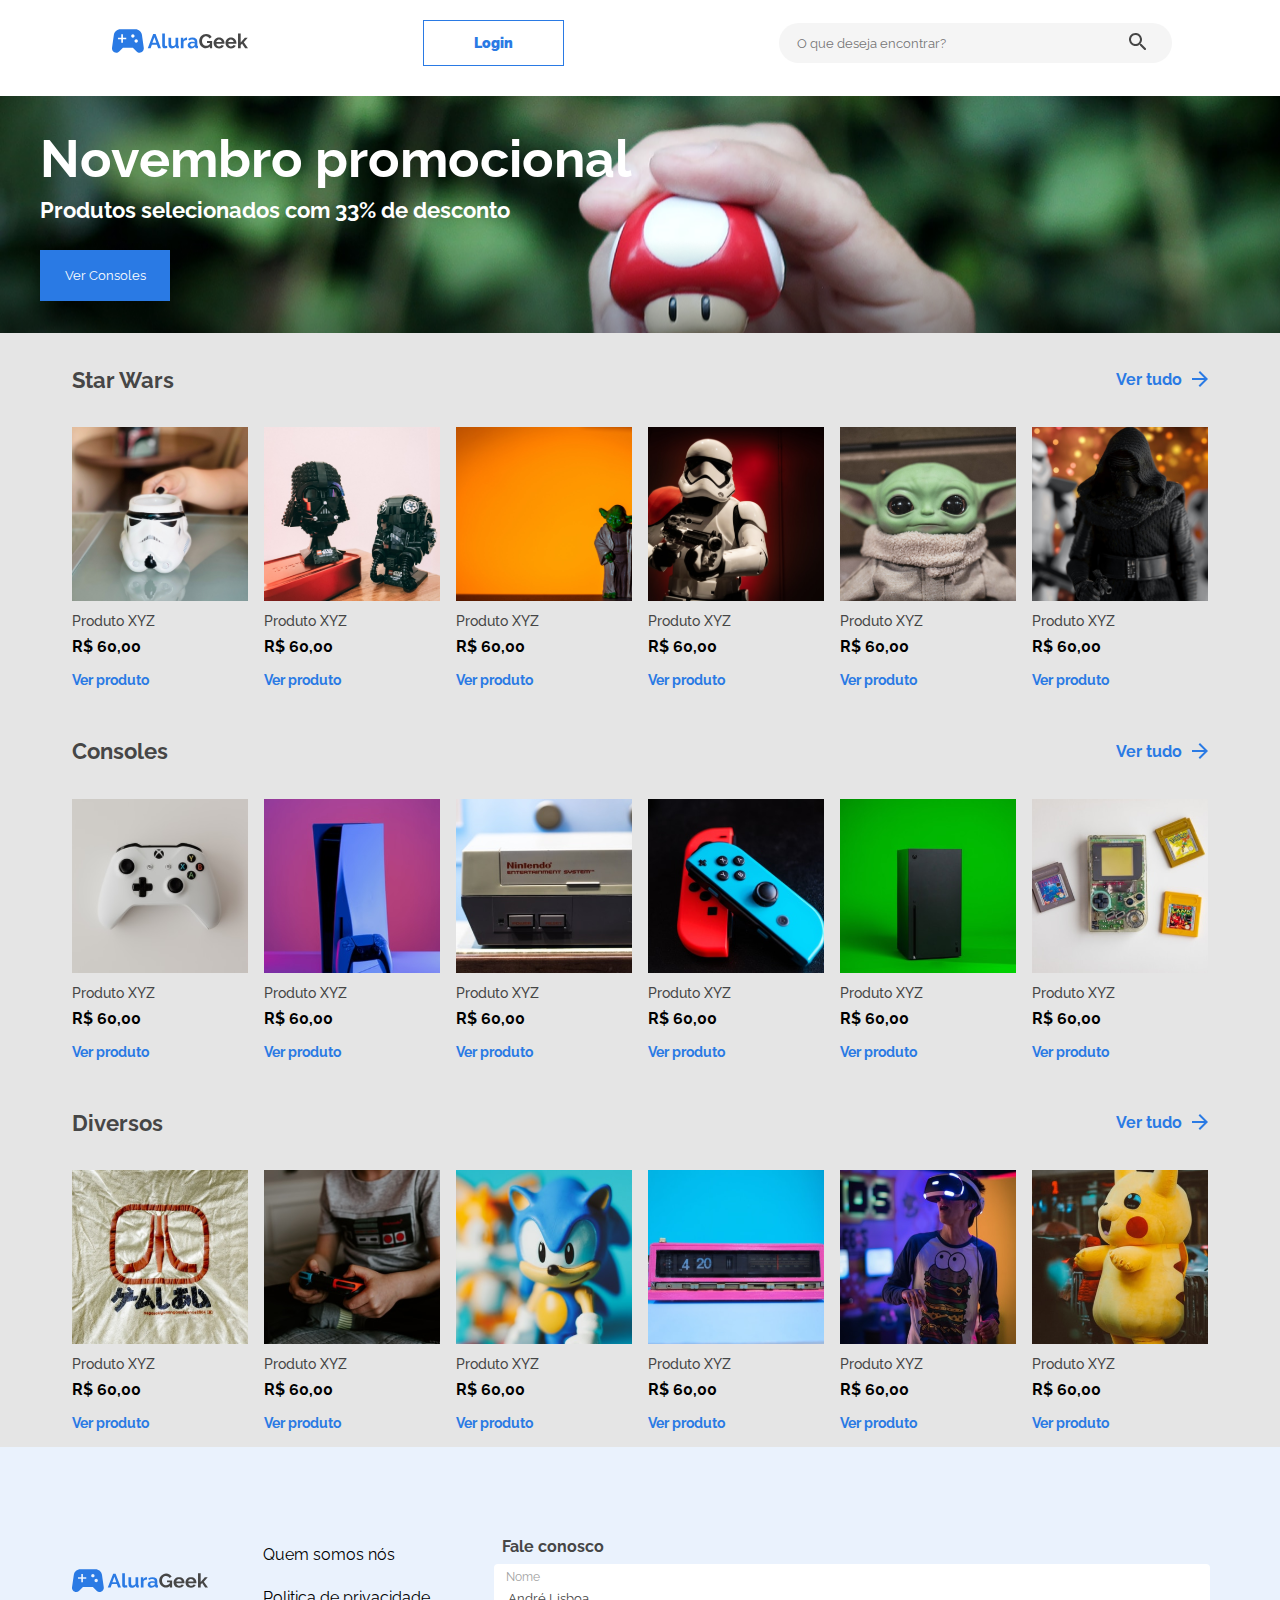
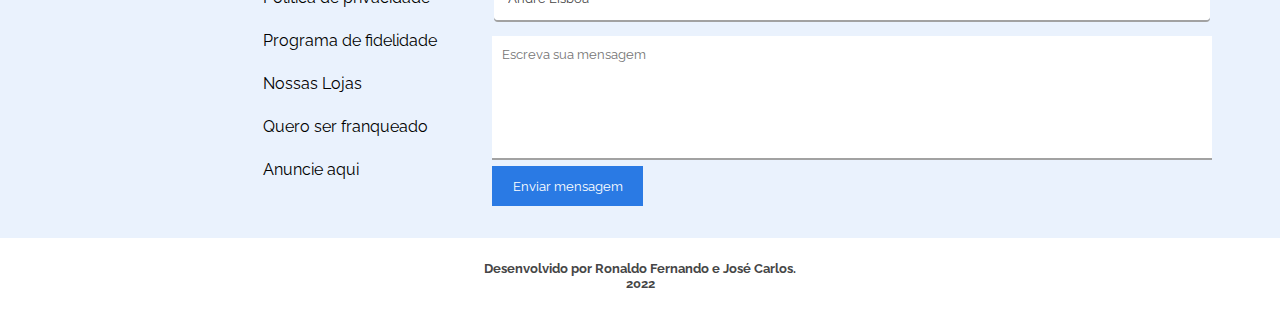
==== frontend/index.html @ d4f8ec83 "Ajuste section informacoes" ====
<!DOCTYPE html>
<html lang="pt-BR">
<head>
    <meta charset="UTF-8">
    <meta http-equiv="X-UA-Compatible" content="IE=edge">
    <meta name="viewport" content="width=device-width, initial-scale=1.0">
    <link rel="stylesheet" href="css/global.css">
    <link rel="stylesheet" href="css/index.css">
    <title>E-Commerce</title>
</head>
<body>
    <header>
        <div class="container-header">
            <div class="logo-header">
                <img src="img/Logo.svg" alt="Logo">
            </div>
            <div class="login-header">
                <a href="./pages/login.html"><strong>Login</strong></a>
            </div>
            <div class="header-search">
                <input id="header-input" type="text" value="" placeholder="O que deseja encontrar?">
                <img id="header-lupa" src="img/lupa.svg" alt="imagem de uma lupa">
            </div>
        </div>
    </header>
    <main>
        
        <section class="banner">
            <div class="texto-banner container">
                <h1>Novembro promocional</h1>
                <p>Produtos selecionados com 33% de desconto</p>
                <button class="ver-console" type="submit">Ver Consoles</button>
            </div>
        </section>
        
        <section class="secao-produtos">
            <div class="container">
                <div class="texto-topicos">
                    <div class="secao-titulo">
                        <h2>Star Wars</h2>
                    </div>
    
                    <div class="texto-com-seta">
                        <p class="ver-tudo">Ver tudo</p>
                        <img class="seta" src="img/seta.svg" alt="imagem de uma seta">
                    </div>
                </div>
    
                <div class="card-container">
    
                    <div class="card">
                        <div>
                            <img src="img/star1.svg" alt="Imagem do produto">
                        </div>
                        <div>
                            <p class="nome-do-produto">Produto XYZ</p>
                            <p class="preco-produto">R$ 60,00</p>
                            <p class="ver-produto">Ver produto</p>
                        </div>
                    </div>
    
                    <div class="card">
                        <div>
                            <img src="img/star2.svg" alt="Imagem do produto">
                        </div>
                        <div>
                            <p class="nome-do-produto">Produto XYZ</p>
                            <p class="preco-produto">R$ 60,00</p>
                            <p class="ver-produto">Ver produto</p>
                        </div>
                    </div>
    
                    <div class="card tres">
                        <div>
                            <img src="img/star3.svg" alt="Imagem do produto">
                        </div>
                        <div>
                            <p class="nome-do-produto">Produto XYZ</p>
                            <p class="preco-produto">R$ 60,00</p>
                            <p class="ver-produto">Ver produto</p>
                        </div>
                    </div>
    
                    <div class="card quatro">
                        <div>
                            <img src="img/star4.svg" alt="Imagem do produto">
                        </div>
                        <div>
                            <p class="nome-do-produto">Produto XYZ</p>
                            <p class="preco-produto">R$ 60,00</p>
                            <p class="ver-produto">Ver produto</p>
                        </div>
                    </div>
    
                    <div class="card cinco">
                        <div>
                            <img src="img/star5.svg" alt="Imagem do produto">
                        </div>
                        <div>
                            <p class="nome-do-produto">Produto XYZ</p>
                            <p class="preco-produto">R$ 60,00</p>
                            <p class="ver-produto">Ver produto</p>
                        </div>
                    </div>
    
                    <div class="card seis">
                        <div>
                            <img src="img/star6.svg" alt="Imagem do produto">
                        </div>
                        <div>
                            <p class="nome-do-produto">Produto XYZ</p>
                            <p class="preco-produto">R$ 60,00</p>
                            <p class="ver-produto">Ver produto</p>
                        </div>
                    </div>
    
                </div>
    
                <div class="texto-topicos">
                    <h2>Consoles</h2>
                    <div class="texto-com-seta">
                        <p class="ver-tudo">Ver tudo</p>
                        <img class="seta" src="img/seta.svg" alt="imagem de uma seta">
                    </div>
                </div>
    
                <div class="card-container">
    
                    <div class="card">
                        <div>
                            <img src="img/console1.svg" alt="Imagem do produto">
                        </div>
                        <div>
                            <p class="nome-do-produto">Produto XYZ</p>
                            <p class="preco-produto">R$ 60,00</p>
                            <p class="ver-produto">Ver produto</p>
                        </div>
                    </div>
    
                    <div class="card">
                        <div>
                            <img src="img/console2.svg" alt="Imagem do produto">
                        </div>
                        <div>
                            <p class="nome-do-produto">Produto XYZ</p>
                            <p class="preco-produto">R$ 60,00</p>
                            <p class="ver-produto">Ver produto</p>
                        </div>
                    </div>
    
                    <div class="card tres">
                        <div>
                            <img src="img/console3.svg" alt="Imagem do produto">
                        </div>
                        <div>
                            <p class="nome-do-produto">Produto XYZ</p>
                            <p class="preco-produto">R$ 60,00</p>
                            <p class="ver-produto">Ver produto</p>
                        </div>
                    </div>
    
                    <div class="card quatro">
                        <div>
                            <img src="img/console4.svg" alt="Imagem do produto">
                        </div>
                        <div>
                            <p class="nome-do-produto">Produto XYZ</p>
                            <p class="preco-produto">R$ 60,00</p>
                            <p class="ver-produto">Ver produto</p>
                        </div>
                    </div>
    
                    <div class="card cinco">
                        <div>
                            <img src="img/console5.svg" alt="Imagem do produto">
                        </div>
                        <div>
                            <p class="nome-do-produto">Produto XYZ</p>
                            <p class="preco-produto">R$ 60,00</p>
                            <p class="ver-produto">Ver produto</p>
                        </div>
                    </div>
    
                    <div class="card seis">
                        <div>
                            <img src="img/console6.svg" alt="Imagem do produto">
                        </div>
                        <div>
                            <p class="nome-do-produto">Produto XYZ</p>
                            <p class="preco-produto">R$ 60,00</p>
                            <p class="ver-produto">Ver produto</p>
                        </div>
                    </div>
    
                </div>
    
                <div class="texto-topicos">
                    <h2>Diversos</h2>
                    <div class="texto-com-seta">
                        <p class="ver-tudo">Ver tudo</p>
                        <img class="seta" src="img/seta.svg" alt="imagem de uma seta">
                    </div>
                </div>
    
    
                <div class="card-container">
    
                    <div class="card">
                        <div>
                            <img src="img/diversos1.svg" alt="Imagem do produto">
                        </div>
                        <div>
                            <p class="nome-do-produto">Produto XYZ</p>
                            <p class="preco-produto">R$ 60,00</p>
                            <p class="ver-produto">Ver produto</p>
                        </div>
                    </div>
    
                    <div class="card">
                        <div>
                            <img src="img/diversos2.svg" alt="Imagem do produto">
                        </div>
                        <div>
                            <p class="nome-do-produto">Produto XYZ</p>
                            <p class="preco-produto">R$ 60,00</p>
                            <p class="ver-produto">Ver produto</p>
                        </div>
                    </div>
    
                    <div class="card tres">
                        <div>
                            <img src="img/diversos3.svg" alt="Imagem do produto">
                        </div>
                        <div>
                            <p class="nome-do-produto">Produto XYZ</p>
                            <p class="preco-produto">R$ 60,00</p>
                            <p class="ver-produto">Ver produto</p>
                        </div>
                    </div>
    
                    <div class="card quatro">
                        <div>
                            <img src="img/diversos4.svg" alt="Imagem do produto">
                        </div>
                        <div>
                            <p class="nome-do-produto">Produto XYZ</p>
                            <p class="preco-produto">R$ 60,00</p>
                            <p class="ver-produto">Ver produto</p>
                        </div>
                    </div>
    
                    <div class="card cinco">
                        <div>
                            <img src="img/diversos5.svg" alt="Imagem do produto">
                        </div>
                        <div>
                            <p class="nome-do-produto">Produto XYZ</p>
                            <p class="preco-produto">R$ 60,00</p>
                            <p class="ver-produto">Ver produto</p>
                        </div>
                    </div>
    
                    <div class="card seis">
                        <div>
                            <img src="img/diversos6.svg" alt="Imagem do produto">
                        </div>
                        <div>
                            <p class="nome-do-produto">Produto XYZ</p>
                            <p class="preco-produto">R$ 60,00</p>
                            <p class="ver-produto">Ver produto</p>
                        </div>
                    </div>
                </div>
            </div>
            
        </section>

        <section class="informacoes">
            <div class="container-contato container">
                <div class="card-informacao-menu">
                    <div class="logo-contato">
                        <img src="img/Logo.svg" alt="Logo">
                    </div>
                    <nav class="menu-form">
                        <ul>
                            <li>Quem somos nós</li>
                            <li>Politica de privacidade</li>
                            <li>Programa de fidelidade</li>
                            <li>Nossas Lojas</li>
                            <li>Quero ser franqueado</li>
                            <li>Anuncie aqui</li>
                        </ul>
                    </nav> 
                </div>
                <div class="logo-contato informacoes-desabilitado">
                    <img src="img/Logo.svg" alt="Logo">
                </div>
                <nav class="menu-form informacoes-desabilitado">
                    <ul>
                        <li>Quem somos nós</li>
                        <li>Politica de privacidade</li>
                        <li>Programa de fidelidade</li>
                        <li>Nossas Lojas</li>
                        <li>Quero ser franqueado</li>
                        <li>Anuncie aqui</li>
                    </ul>
                </nav> 
                
                <div class="conosco-container">
                    <form>
                        <legend class="fale-conosco">Fale conosco</legend>
                        <fieldset class="nome-formulario">   
                            <label for="nome">Nome</label>
                            <input type="text" id="nome" placeholder="André Lisboa">
                        </fieldset> 
                        <textarea name="msg" id="mensagem" cols="30" rows="7" placeholder="Escreva sua mensagem"></textarea>
                        <button class="enviar-msg-contato" type="submit">Enviar mensagem</button>       
                    </form>
                </div>
            </div>
        </section>
    </main>
        <footer>
            <section class="rodape">
                <p>Desenvolvido por <a href="https://github.com/ronaldof16" target="_blank">Ronaldo Fernando</a> e <a href="https://github.com/joosecj" target="_blank">José Carlos</a>.<br> 2022</p>
            </section>
        </footer>
</body>
</html>
---- frontend/css/global.css ----
@import url('https://fonts.googleapis.com/css2?family=Raleway:wght@500;700&display=swap');

* {
    box-sizing: border-box;
    font-family: "Raleway", sans-serif;
}

html, body {
    padding: 0;
    margin: 0;
}

.container {

    margin: 0 auto;
    max-width: 1200px;
}
---- frontend/css/index.css ----
.container-header {
    display: flex;
    justify-content: space-around;
    align-items: center;
    margin: 20px 0;
}

.logo-header img {
    width: 110%;
}

.login-header {
    text-decoration: none;
    color: #2A7AE4;
    border: 1px solid #2A7AE4;
    padding: 14px 50px;
    font-size: 12px;
    font-weight: 700;
}

.login-header a {
    text-decoration: none;
    color: #2A7AE4;
}

#header-input {
   display: none;
}

.banner {
    background-image: url("../img/banner-principal.png");
    width: 100%;
    height: 100%;
    padding: 32px;
    margin-top: 30px;
    color: white;
}


.texto-banner h1 {
    font-size: 22px;
    font-weight: 700;
    margin: 0 0 0 0;
}

.texto-banner p {
    font-size: 14px;
    font-weight: 700;
    margin: 8px 0;
}

.ver-console {
    width: 130px;
    height: 51px;
    padding: 16px;
    background: #2A7AE4;
    color: white;
    border: none;
}

.secao-produtos {
    display: flex;
    flex-direction: column;
    background: #E5E5E5;
    padding: 0 32px;
}

.texto-topicos {
    display: flex;
    justify-content: space-between;
    align-items: center;
    margin: 16px 0;
}

.texto-topicos h2 {
    font-weight: 700;
    font-size: 22px;
    color: #464646;
}

.texto-com-seta {
    display: flex;
    column-gap: 10px;
}

.ver-tudo {
    color: #2A7AE4;
    font-weight: 700;
}

.seta {
    width: 16px;
    height: 50px;
}

.card-container {
    display: flex;
    flex-wrap: wrap;
    justify-content: space-evenly;
    column-gap: 16px;
}

.tres {
    display: none;
}

.quatro {
    display: none;
}

.cinco {
    display: none;
}

.seis {
    display: none;
}


.texto-itens {
    display: flex;
    column-gap: 10px;
    margin: 0 auto;
}

li {
    list-style: none;
}

.nome-do-produto {
    font-size: 14px;
    font-weight: 500;
    color: #464646;
    margin: 8px 0;
}

.preco-produto {
    margin-top: 8px;
    font-size: 16px;
    font-weight: 700;
}

.ver-produto {
    font-weight: 700;
    font-size: 14px;
    color: #2A7AE4;
    margin-bottom: 16px;
}

.informacoes {
    background: #EAF2FD;
    display: flex;
    flex-direction: column;
    align-items: center;
    padding: 32px 32px;
}

.informacoes-desabilitado {
    display: none;
}

.logo-contato {
    text-align: center;
    margin-top: 32px;
}

.logo-contato img {
    width: 120px;
    text-align: center;
}

.menu-form {
    text-align: center;
}

.menu-form ul {
    padding: 0;
}

.menu-form li {
    font-size: 16px;
    margin-bottom: 10px;
}

form {
    display: flex;
    flex-direction: column; 
}

.fale-conosco {
    color: #464646;
    font-weight: 700;
    margin: 8px;
}

.nome-formulario {
    display: flex;
    flex-direction: column;
    background: #FFFFFF;
    border-radius: 4px;
    border: none;
    margin-bottom: 16px;

    height: 56px;
    row-gap: 5px;
    box-shadow: 0 2px #A2A2A2;
}

.nome-formulario label {
    color: #A2A2A2;
    font-size: 12px;
}

#nome {
    border: none;
}

#nome::placeholder {
    color: #464646;;
}

#mensagem {
    border: none;
    padding: 10px 0 0 10px;
    box-shadow: 0 2px #A2A2A2;
    resize: none;
}

.enviar-msg-contato {
    color: #FFFFFF;
    font-weight: 400;
    background: #2A7AE4;
    border: none;
    text-align: center;
    width: 151px;
    height: 40px;
    margin-top: 8px;
}

.rodape {
    text-align: center;
    background: #FFFFFF;
    padding: 10px;
    color: #464646;
    font-size: 13px;
    font-weight: 700;
}

.rodape a {
    text-decoration: none;
    color: #464646;
}


@media (min-width: 320px) and (min-width: 830px) {

    .card-container {
        flex-wrap: nowrap;
    }

   .login-header {
    font-size: 14px;
   }

   .texto-banner h1 {
    font-size: 52px;
    font-weight: 700;
    }

    .texto-banner p {
        font-size: 22px;
    }
    
    .logo-header img {
        width: 140%;
    }

    .login-header {
    font-size: 14px;
    } 

    .header-search {
        width: 100%;
        max-width: 393px;
    }

    #header-input {
        display: inline;
        background-image: url("../img/lupa.svg");
        background-repeat: no-repeat;
        background-position: 350px 10px;
        padding: 8px 16px;
        padding-left: 1.3em;
        height: 40px;
        border-radius: 20px;
        background-color: #F5F5F5;
        border: none;
        width: 393px;
    }

    #header-lupa {
        display: none;
    }

    .tres {
        display: inline;
    }

    .quatro {
        display: inline;
    }

    .texto-banner {
        font-size: 52px;
    }


    .informacoes {
        display: flow-root;
        
    }

    .container-contato {
        margin-top: 50px;
        display: flex;
        justify-content: space-around;
    }

    .logo-contato img {
        width: 140px;
    }

    .menu-form {
        text-align: initial;
    }

    .menu-form li {
        margin-bottom: 24px;
    }

    .conosco-container {
        width: 60%;
    }

}

@media (min-width: 1100px) {
    .cinco {
        display: inline;
    }

    .seis {
        display: inline;
    }

    .informacoes-desabilitado {
        display: inline;
    }

    .card-informacao-menu {
        display: none;
    }
}
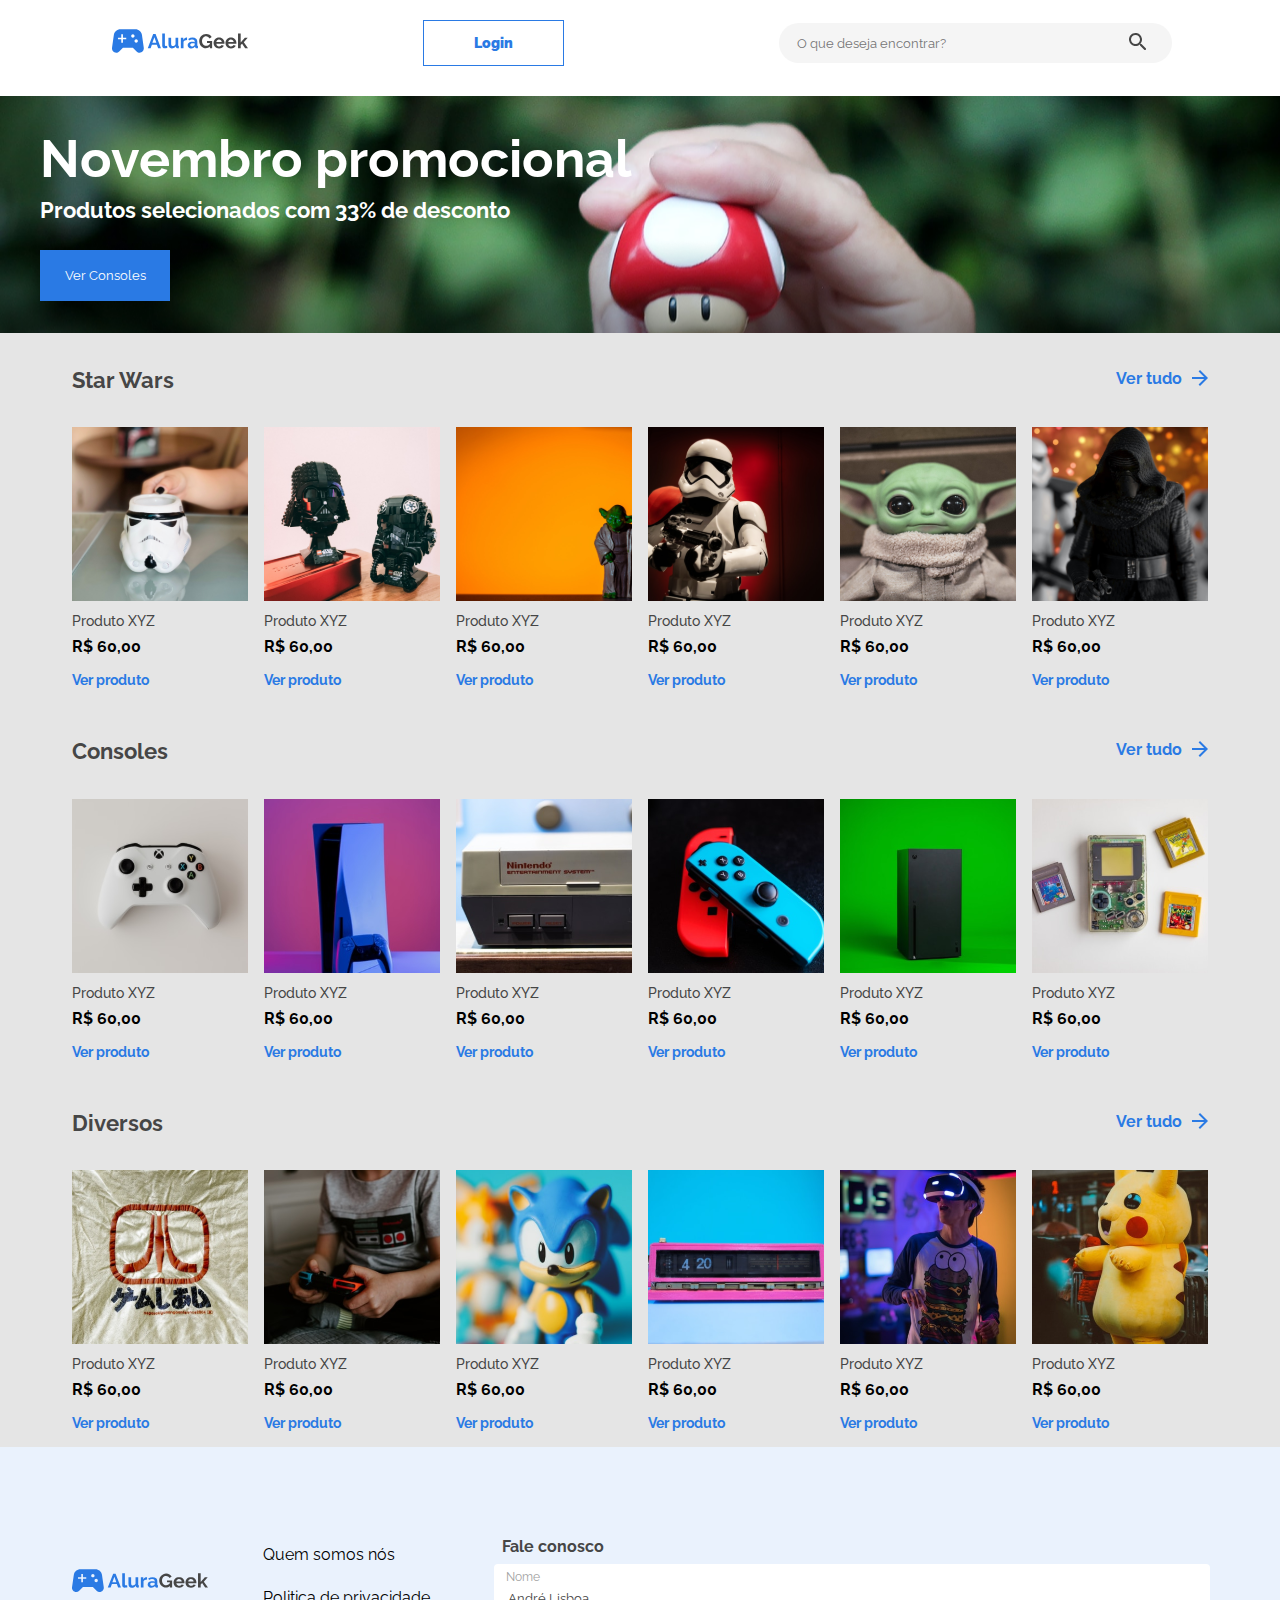
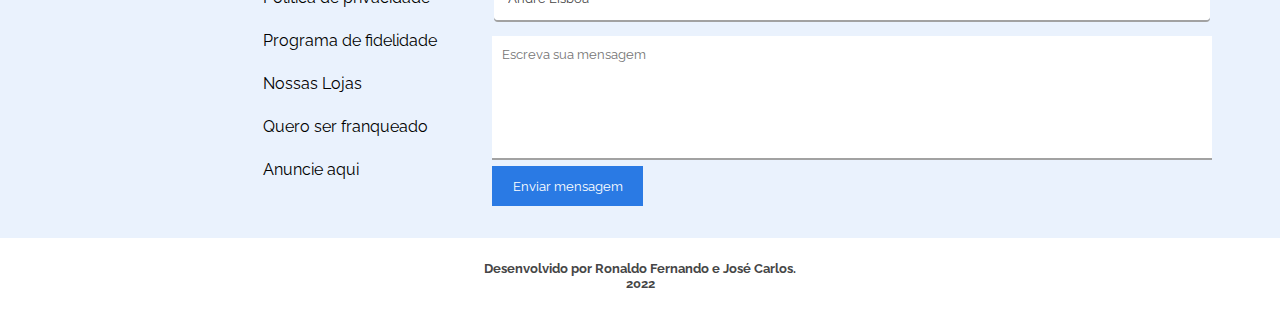
==== commit d3d2e5a6: "Merge branch 'main' of github.com:joosecj/e-commerce-front" ====
--- a/frontend/index.html
+++ b/frontend/index.html
@@ -29,7 +29,7 @@
             <div class="texto-banner container">
                 <h1>Novembro promocional</h1>
                 <p>Produtos selecionados com 33% de desconto</p>
-                <button class="ver-console" type="submit">Ver Consoles</button>
+                <button class="ver-console" type="submit"><a href="./pages/todos-produtos.html">Ver Consoles</a></button>
             </div>
         </section>
         
@@ -41,8 +41,8 @@
                     </div>
     
                     <div class="texto-com-seta">
-                        <p class="ver-tudo">Ver tudo</p>
-                        <img class="seta" src="img/seta.svg" alt="imagem de uma seta">
+                        <p class="ver-tudo"><a href="./pages/todos-produtos.html">Ver tudo</p>
+                        <img class="seta" src="img/seta.svg" alt="imagem de uma seta"></a>
                     </div>
                 </div>
     
@@ -119,8 +119,8 @@
                 <div class="texto-topicos">
                     <h2>Consoles</h2>
                     <div class="texto-com-seta">
-                        <p class="ver-tudo">Ver tudo</p>
-                        <img class="seta" src="img/seta.svg" alt="imagem de uma seta">
+                        <p class="ver-tudo"><a href="./pages/todos-produtos.html">Ver tudo</p>
+                        <img class="seta" src="img/seta.svg" alt="imagem de uma seta"></a>
                     </div>
                 </div>
     
@@ -197,8 +197,8 @@
                 <div class="texto-topicos">
                     <h2>Diversos</h2>
                     <div class="texto-com-seta">
-                        <p class="ver-tudo">Ver tudo</p>
-                        <img class="seta" src="img/seta.svg" alt="imagem de uma seta">
+                        <p class="ver-tudo"><a href="./pages/todos-produtos.html">Ver tudo</p>
+                        <img class="seta" src="img/seta.svg" alt="imagem de uma seta"></a>
                     </div>
                 </div>
     
--- a/frontend/css/index.css
+++ b/frontend/css/index.css
@@ -41,7 +41,7 @@
 .texto-banner h1 {
     font-size: 22px;
     font-weight: 700;
-    margin: 0 0 0 0;
+    margin: 0;
 }
 
 .texto-banner p {
@@ -55,8 +55,12 @@
     height: 51px;
     padding: 16px;
     background: #2A7AE4;
+    border: none;
+}
+
+.ver-console a {
+    text-decoration: none;
     color: white;
-    border: none;
 }
 
 .secao-produtos {
@@ -89,6 +93,11 @@
     font-weight: 700;
 }
 
+.ver-tudo a {
+    color: #2A7AE4;
+    text-decoration: none;
+}
+
 .seta {
     width: 16px;
     height: 50px;
@@ -214,6 +223,7 @@
 
 #nome {
     border: none;
+    outline: none;
 }
 
 #nome::placeholder {
@@ -225,6 +235,7 @@
     padding: 10px 0 0 10px;
     box-shadow: 0 2px #A2A2A2;
     resize: none;
+    outline: none;
 }
 
 .enviar-msg-contato {
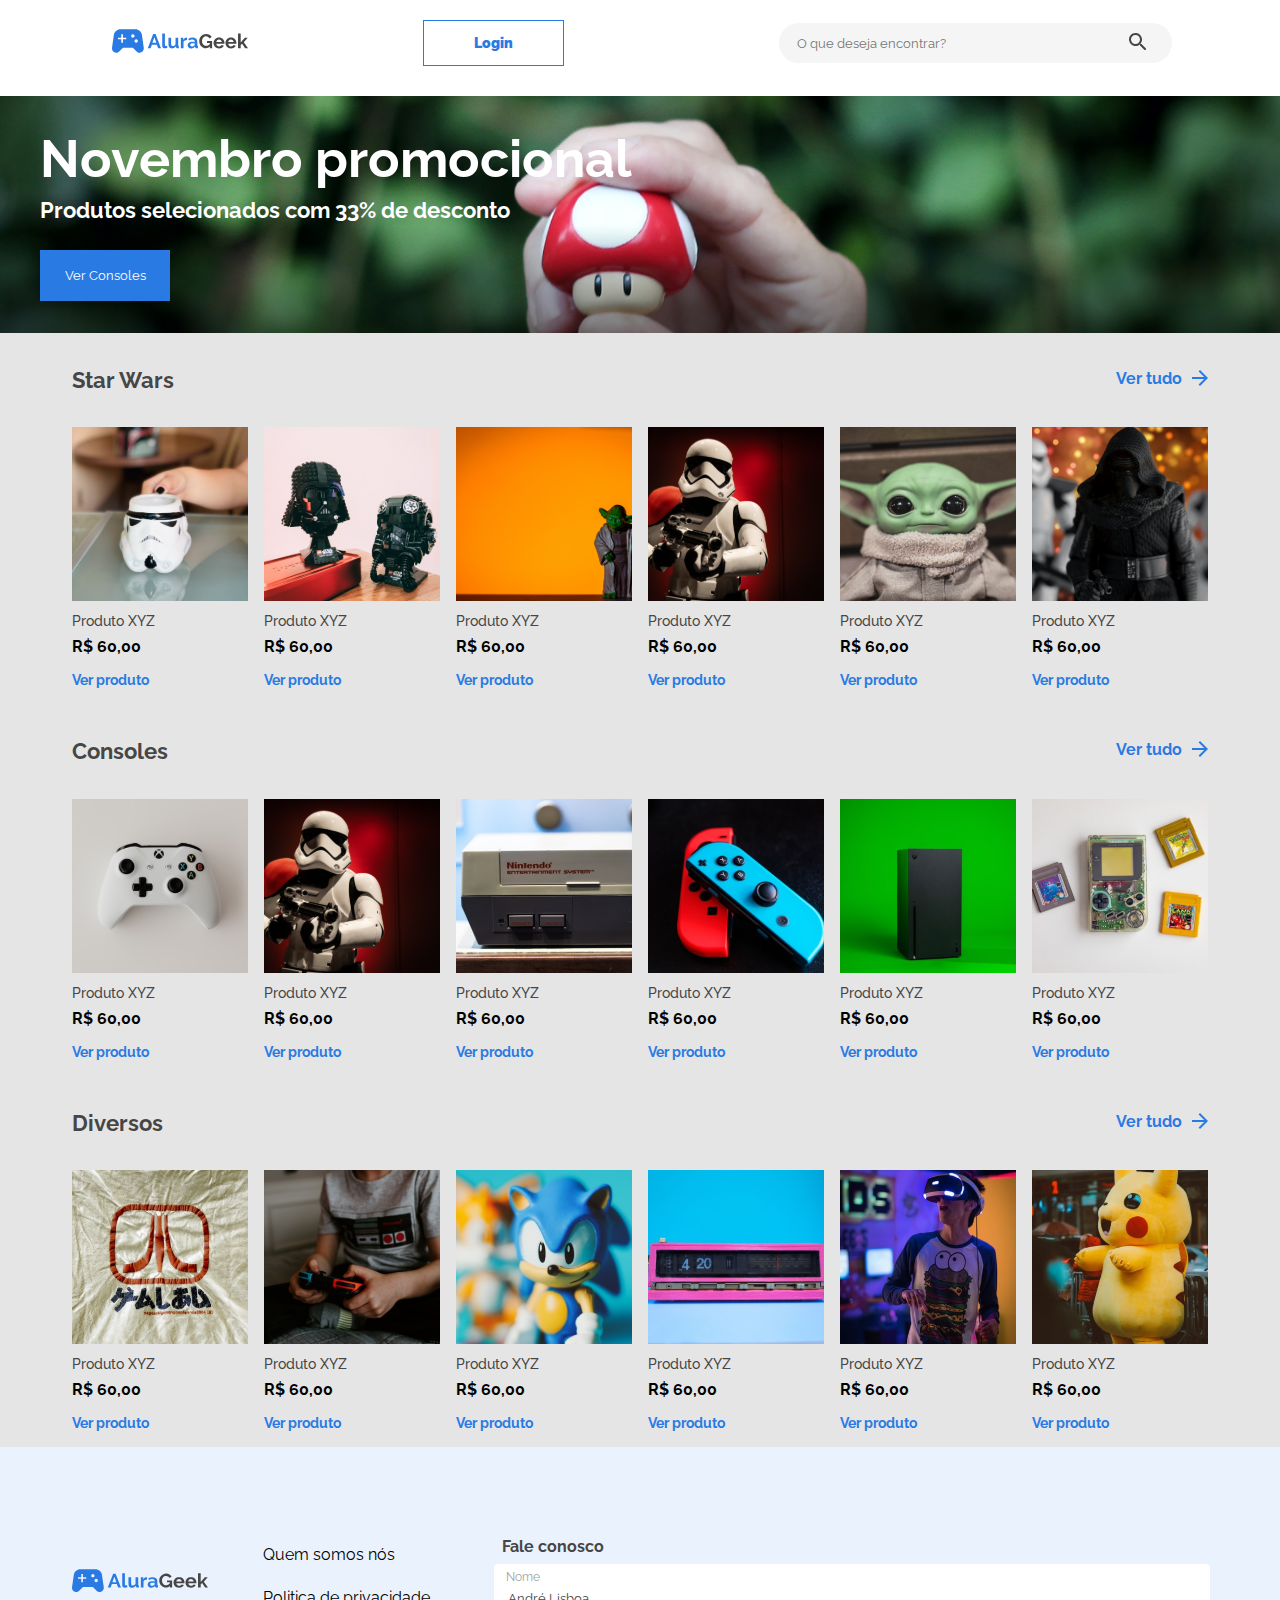
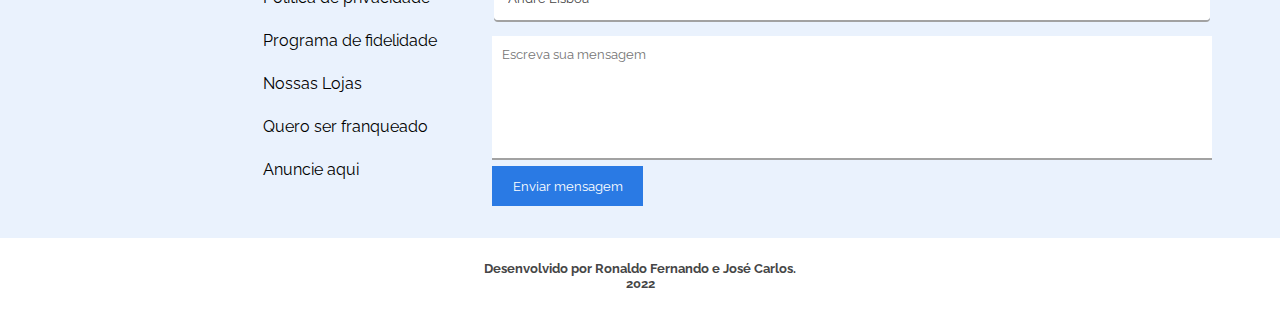
==== commit c7a84869: "ajuste na imagem do banner para ela não cortar ao diminuir o tamanho da tela" ====
--- a/frontend/index.html
+++ b/frontend/index.html
@@ -39,7 +39,6 @@
                     <div class="secao-titulo">
                         <h2>Star Wars</h2>
                     </div>
-    
                     <div class="texto-com-seta">
                         <p class="ver-tudo"><a href="./pages/todos-produtos.html">Ver tudo</p>
                         <img class="seta" src="img/seta.svg" alt="imagem de uma seta"></a>
@@ -139,7 +138,7 @@
     
                     <div class="card">
                         <div>
-                            <img src="img/console2.svg" alt="Imagem do produto">
+                            <img src="img/star4.svg" alt="Imagem do produto">
                         </div>
                         <div>
                             <p class="nome-do-produto">Produto XYZ</p>
--- a/frontend/css/index.css
+++ b/frontend/css/index.css
@@ -30,8 +30,9 @@
 
 .banner {
     background-image: url("../img/banner-principal.png");
+    background-size: 100%;
     width: 100%;
-    height: 100%;
+    background-repeat: no-repeat;
     padding: 32px;
     margin-top: 30px;
     color: white;
@@ -133,10 +134,6 @@
     margin: 0 auto;
 }
 
-li {
-    list-style: none;
-}
-
 .nome-do-produto {
     font-size: 14px;
     font-weight: 500;
@@ -195,6 +192,10 @@
 form {
     display: flex;
     flex-direction: column; 
+}
+
+li {
+    list-style: none;
 }
 
 .fale-conosco {
@@ -326,10 +327,8 @@
         font-size: 52px;
     }
 
-
     .informacoes {
         display: flow-root;
-        
     }
 
     .container-contato {
@@ -372,4 +371,50 @@
     .card-informacao-menu {
         display: none;
     }
-}+}
+
+@media (min-width:764px) and (max-width:960px) {
+    .texto-banner h1 {
+        font-size: 28px;
+    }
+
+    .texto-banner p {
+        font-size: 20px;
+    }
+}
+
+@media (max-width:704px) {
+    .banner {
+        padding: 20px;
+    }
+
+    .texto-banner h1 {
+        font-size: 22px;
+    }
+
+    .texto-banner p {
+        font-size: 14px;
+    }
+}
+
+@media (max-width:600px) {
+    .banner {
+        padding: 10px;
+    }
+}
+
+@media (max-width:524px) {
+    .ver-console {
+        padding: 0px;
+        height: 30px;
+    }
+
+    .texto-banner h1 {
+        font-size: 18px;
+    }
+
+    .texto-banner p {
+        font-size: 13px;
+    }
+}
+
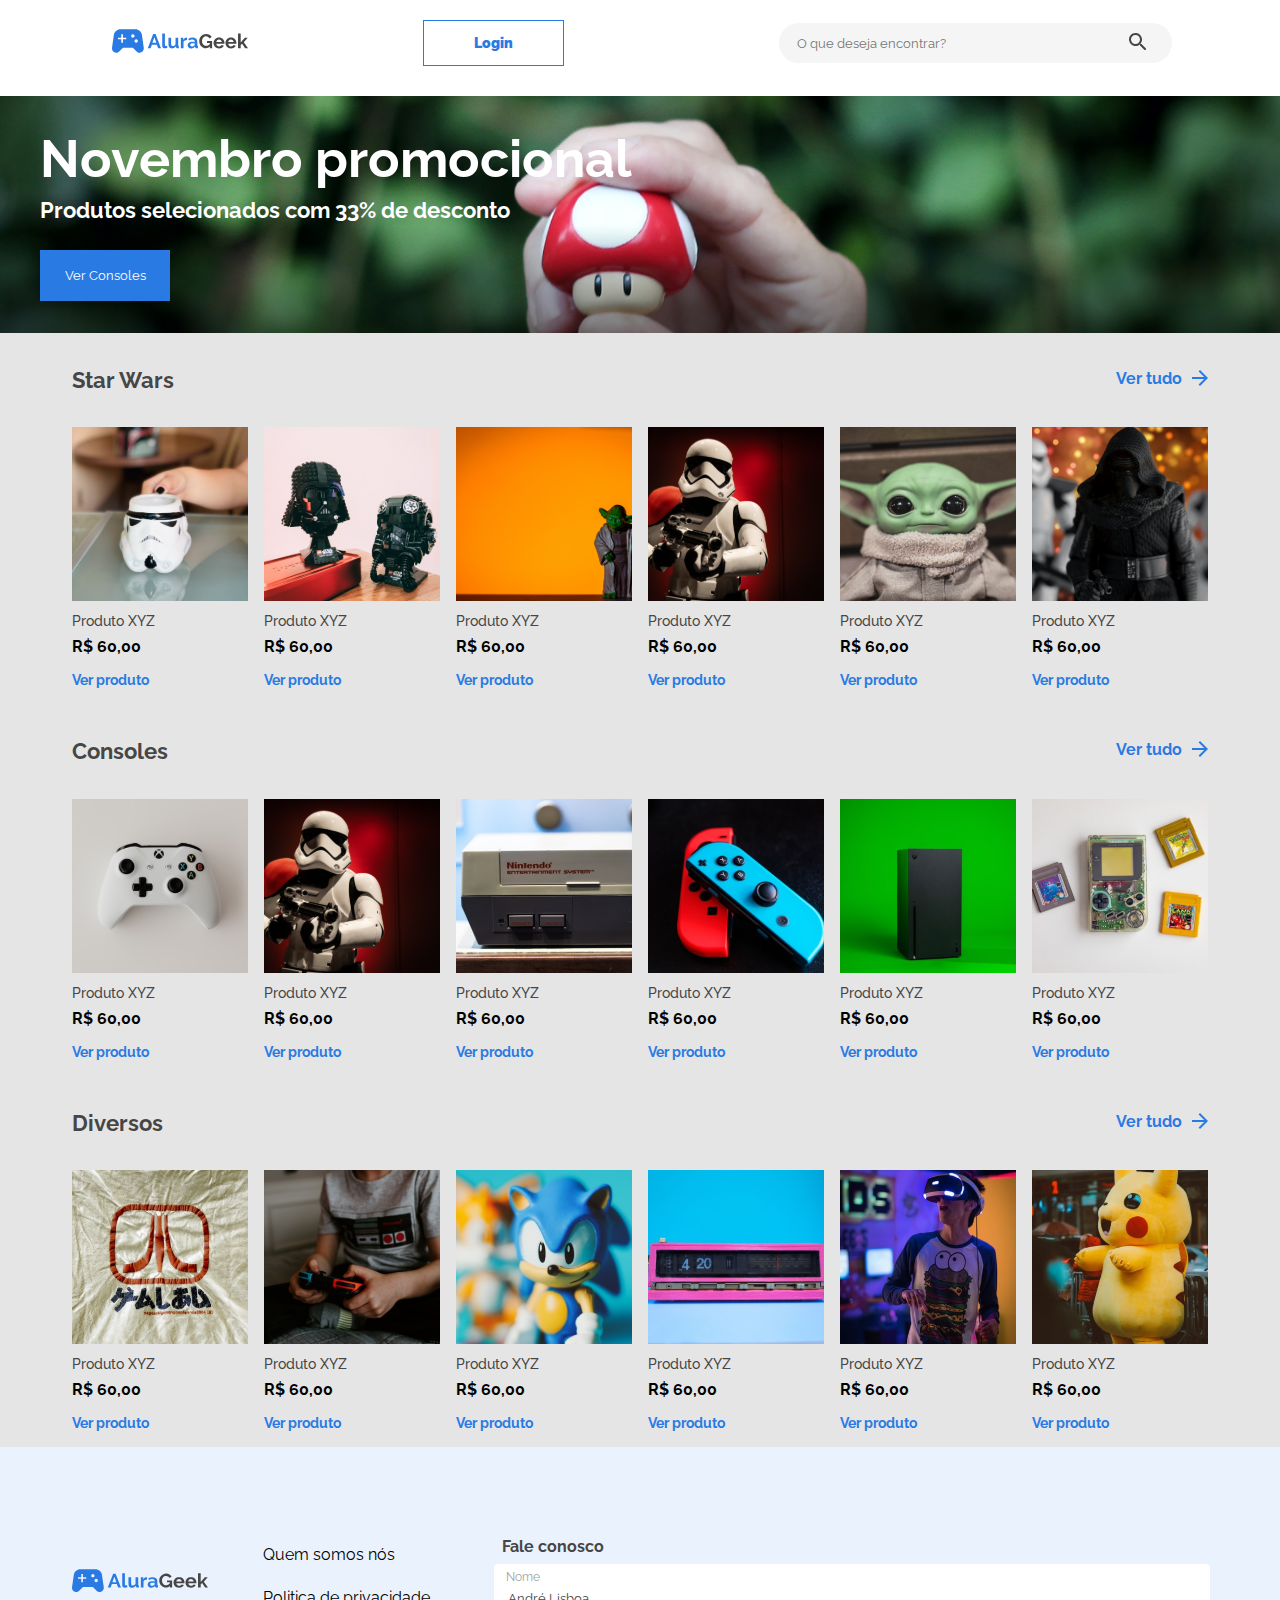
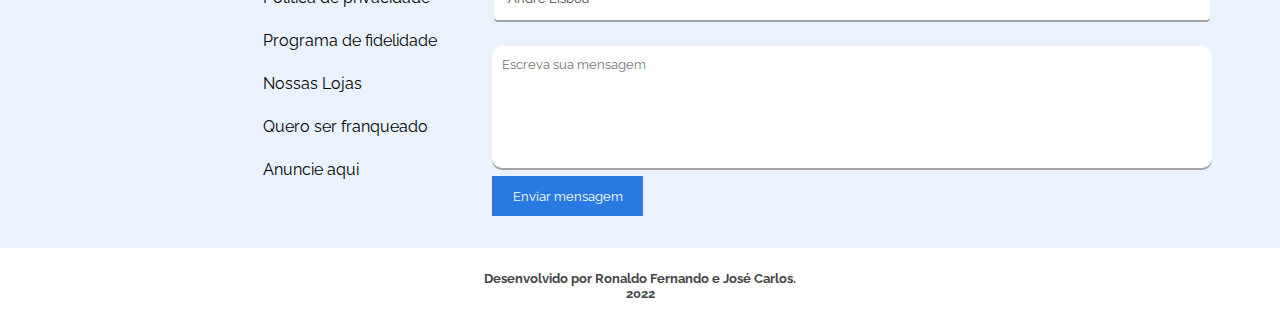
==== commit 6b72044a: "Criação do arquivo script.js para fazer a validação do formulário fale conosco." ====
--- a/frontend/index.html
+++ b/frontend/index.html
@@ -310,9 +310,11 @@
                         <legend class="fale-conosco">Fale conosco</legend>
                         <fieldset class="nome-formulario">   
                             <label for="nome">Nome</label>
-                            <input type="text" id="nome" placeholder="André Lisboa">
+                            <input type="text" id="nome" class="texto" placeholder="André Lisboa" oninput="validarNome()">
+                            <span class="alerta">O nome tem que ter no mínimo 2 letras</span>
                         </fieldset> 
-                        <textarea name="msg" id="mensagem" cols="30" rows="7" placeholder="Escreva sua mensagem"></textarea>
+                        <textarea name="msg" id="mensagem" class="texto" cols="30" rows="7" placeholder="Escreva sua mensagem" oninput="validarMensagem()"></textarea>
+                        <span class="alerta">A mensagem tem que ter no mínimo 6 letras</span>
                         <button class="enviar-msg-contato" type="submit">Enviar mensagem</button>       
                     </form>
                 </div>
@@ -324,5 +326,7 @@
                 <p>Desenvolvido por <a href="https://github.com/ronaldof16" target="_blank">Ronaldo Fernando</a> e <a href="https://github.com/joosecj" target="_blank">José Carlos</a>.<br> 2022</p>
             </section>
         </footer>
+
+        <script src="script.js"></script>
 </body>
 </html>--- a/frontend/css/index.css
+++ b/frontend/css/index.css
@@ -211,7 +211,6 @@
     border-radius: 4px;
     border: none;
     margin-bottom: 16px;
-
     height: 56px;
     row-gap: 5px;
     box-shadow: 0 2px #A2A2A2;
@@ -224,11 +223,19 @@
 
 #nome {
     border: none;
+    border-radius: 5px;
     outline: none;
 }
 
 #nome::placeholder {
     color: #464646;;
+}
+
+.alerta {
+    margin: 10px 0 5px;
+    font-size: 11px;
+    color: red;
+    display: none;
 }
 
 #mensagem {
@@ -237,6 +244,8 @@
     box-shadow: 0 2px #A2A2A2;
     resize: none;
     outline: none;
+    margin-top: 10px;
+    border-radius: 10px;
 }
 
 .enviar-msg-contato {
